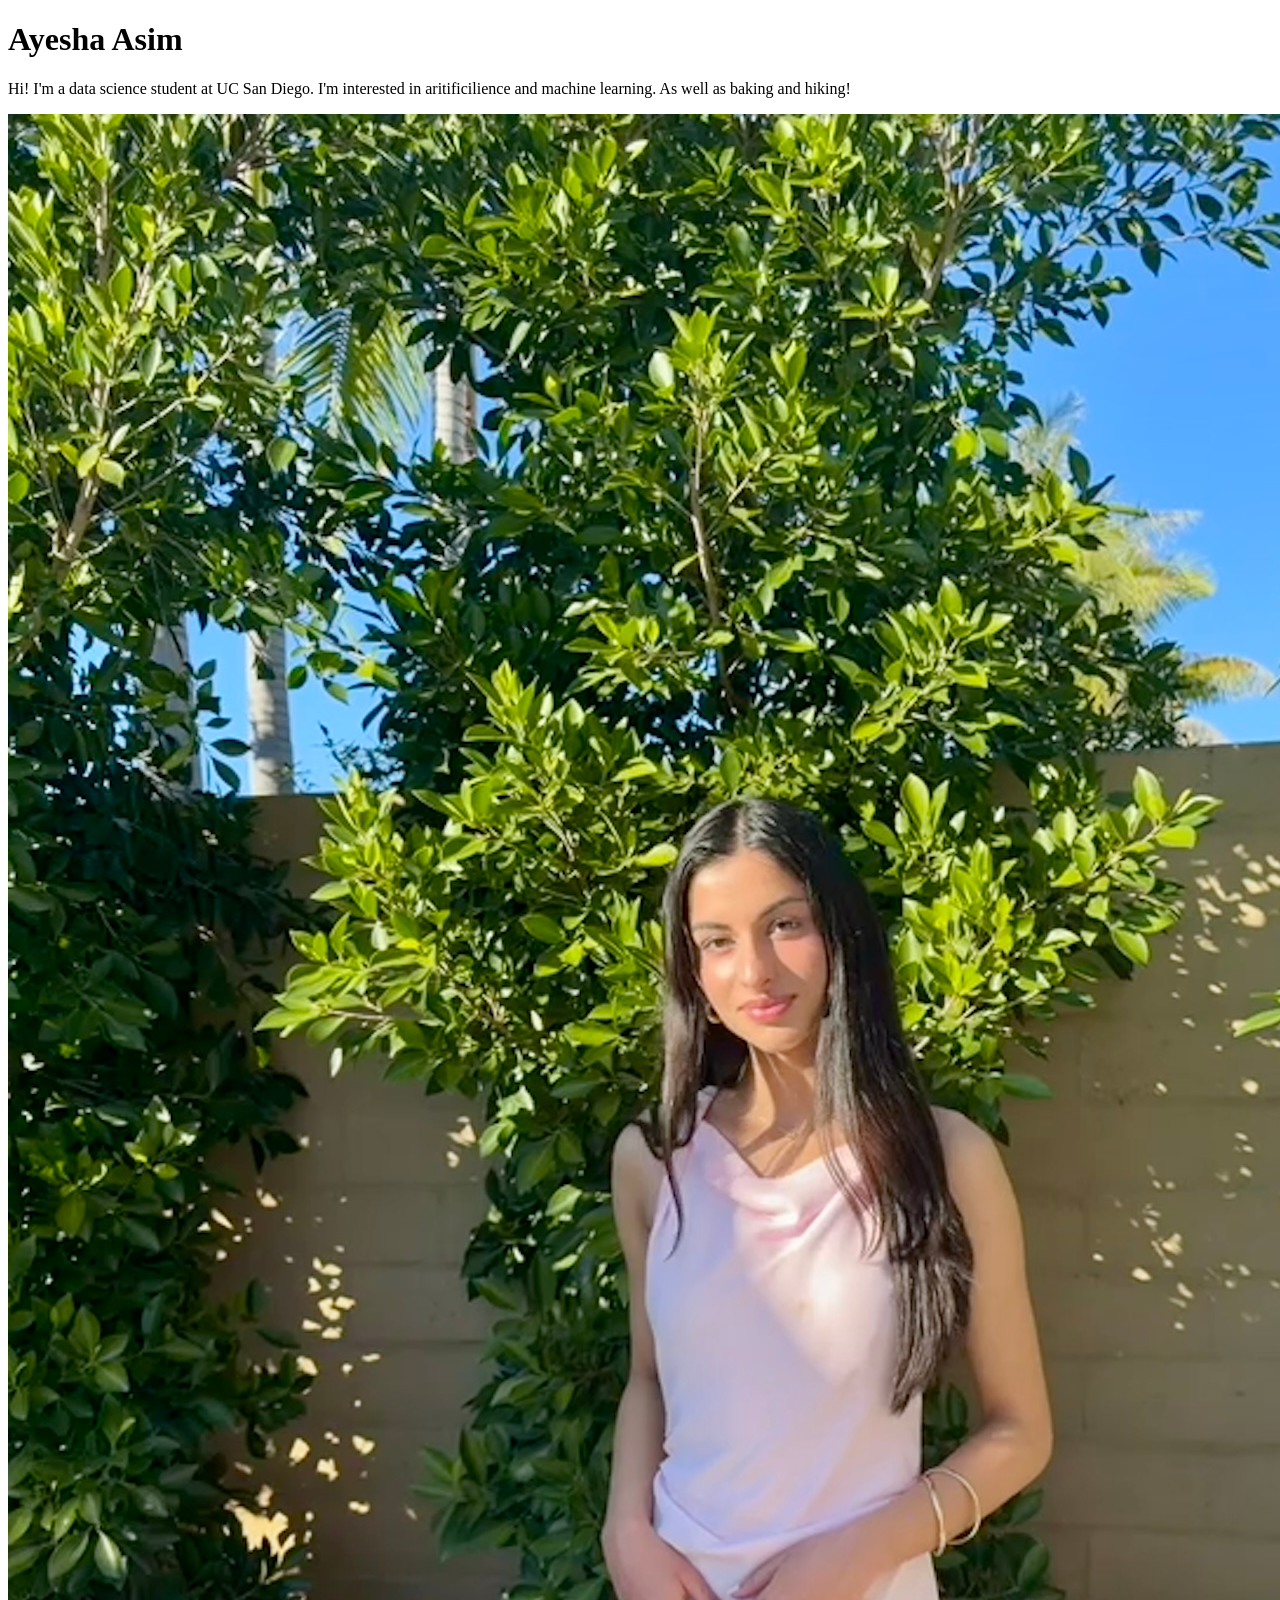
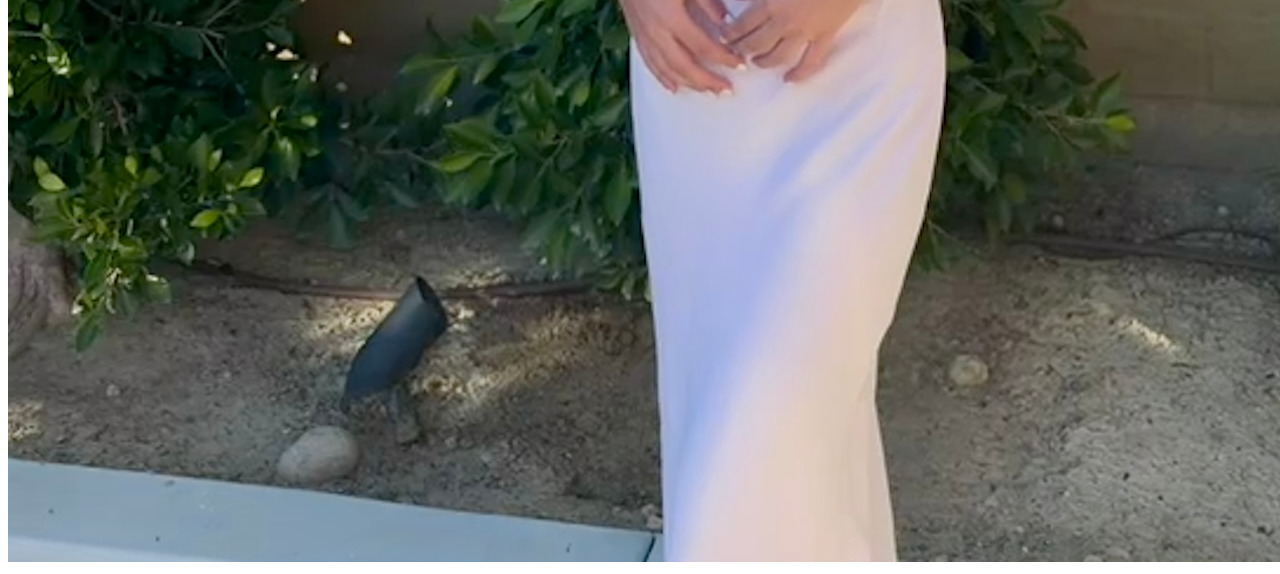
==== index.html @ cfe180df "fix typo" ====
<!DOCTYPE html>
<html lang="en">
<head>
    <meta charset="UTF-8">
    <meta name="viewport" content="width=device-width, initial-scale=1.0">
    <title>Aasim: Personal site and portfolio</title>
</head>
<body>
    <h1>Ayesha Asim</h1>
    <p>Hi! I'm a data science student at UC San Diego. I'm interested in aritificilience and machine learning. As well as baking and hiking! </p>
    <img src="images/me.JPG" alt="Me smiling outdoors on a sunnny day.">
</body>
</html>
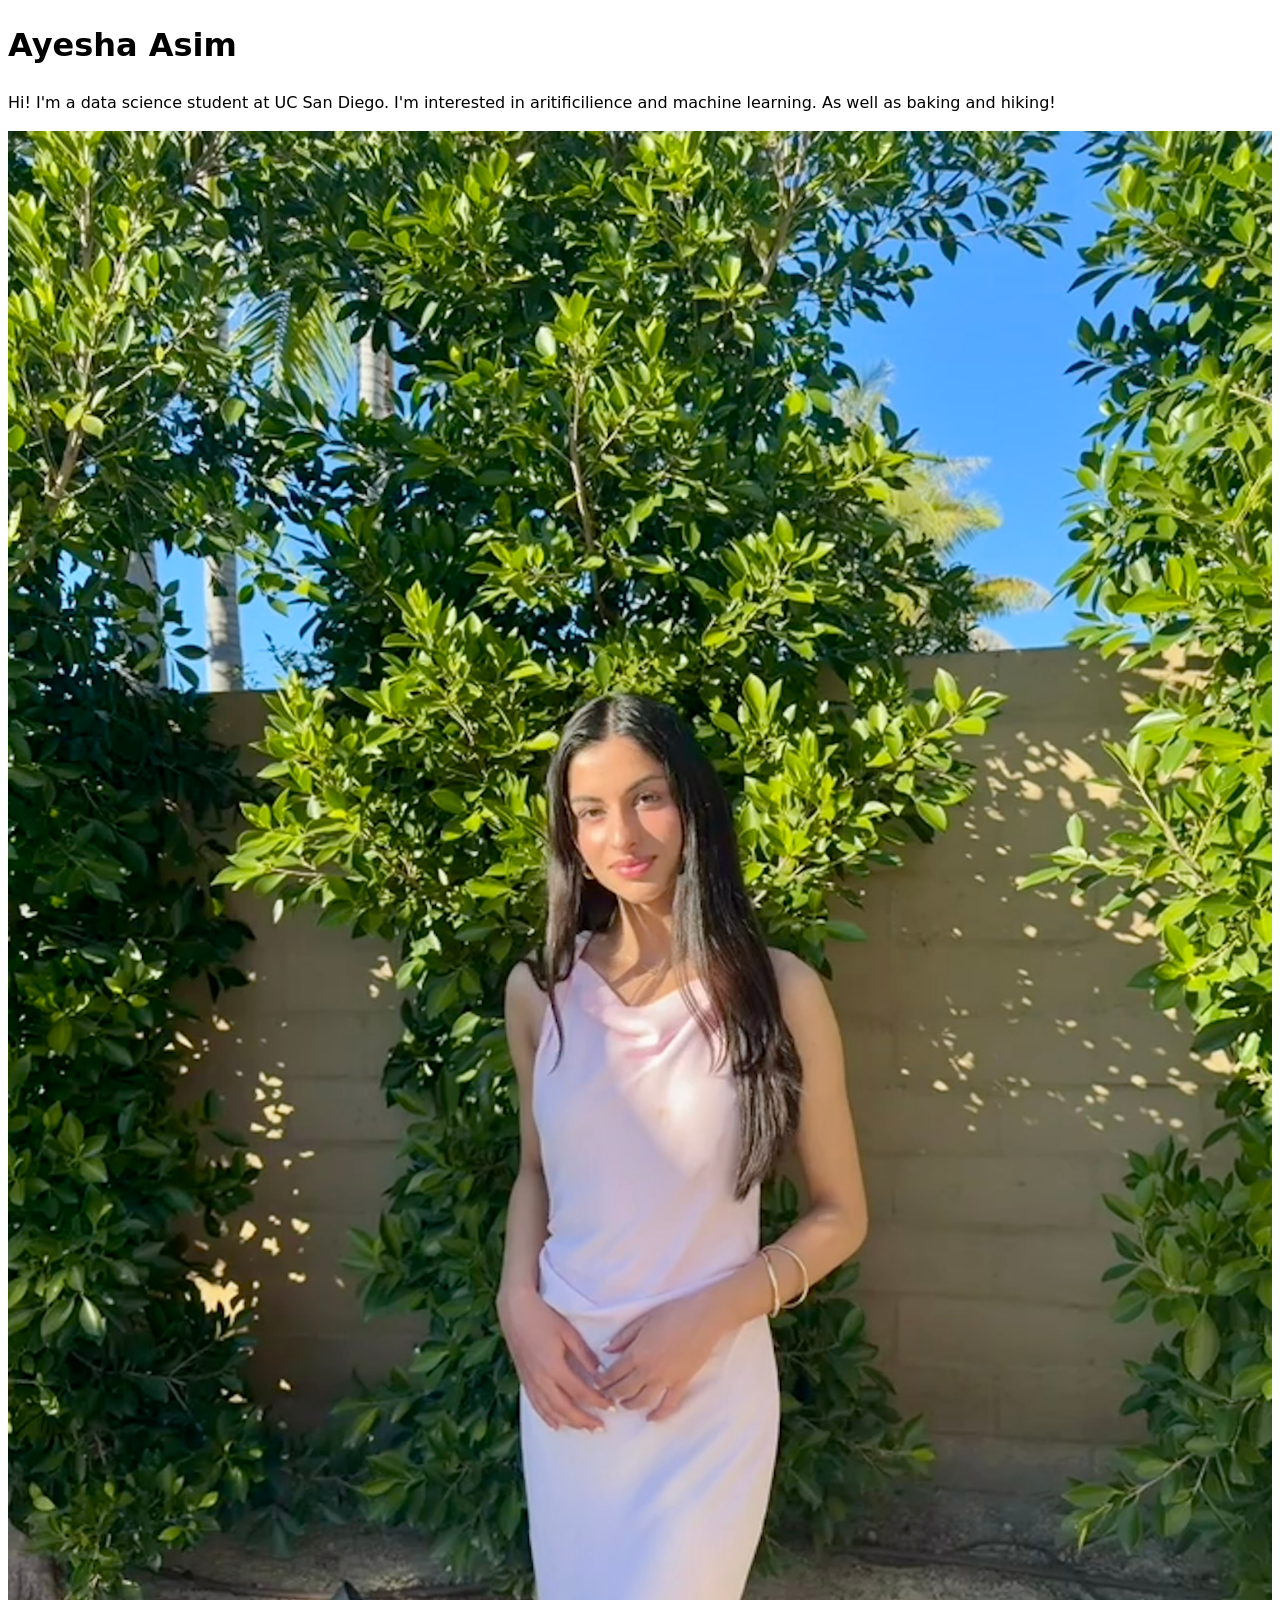
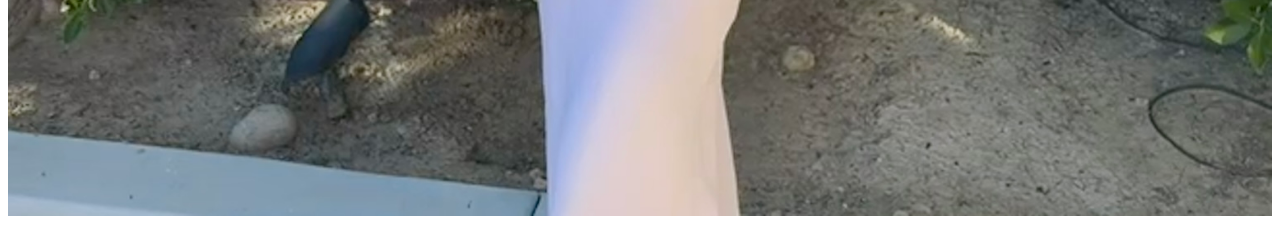
==== commit 4fbf07e8: "Initial commit" ====
--- a/index.html
+++ b/index.html
@@ -1,6 +1,7 @@
 <!DOCTYPE html>
 <html lang="en">
 <head>
+      <link rel="stylesheet" href="style.css">
     <meta charset="UTF-8">
     <meta name="viewport" content="width=device-width, initial-scale=1.0">
     <title>Aasim: Personal site and portfolio</title>
@@ -10,4 +11,4 @@
     <p>Hi! I'm a data science student at UC San Diego. I'm interested in aritificilience and machine learning. As well as baking and hiking! </p>
     <img src="images/me.JPG" alt="Me smiling outdoors on a sunnny day.">
 </body>
-</html>+</html> 
--- a/style.css
+++ b/style.css
@@ -0,0 +1,11 @@
+body {
+    /* Set line height to 1.5 times the font size
+       and use the OS's UI font as the website font */
+    font: 100%/1.5 system-ui;
+}
+
+img {
+    /* keep images from overflowing on small screens */
+    max-width: 100%;
+    height: auto;
+}
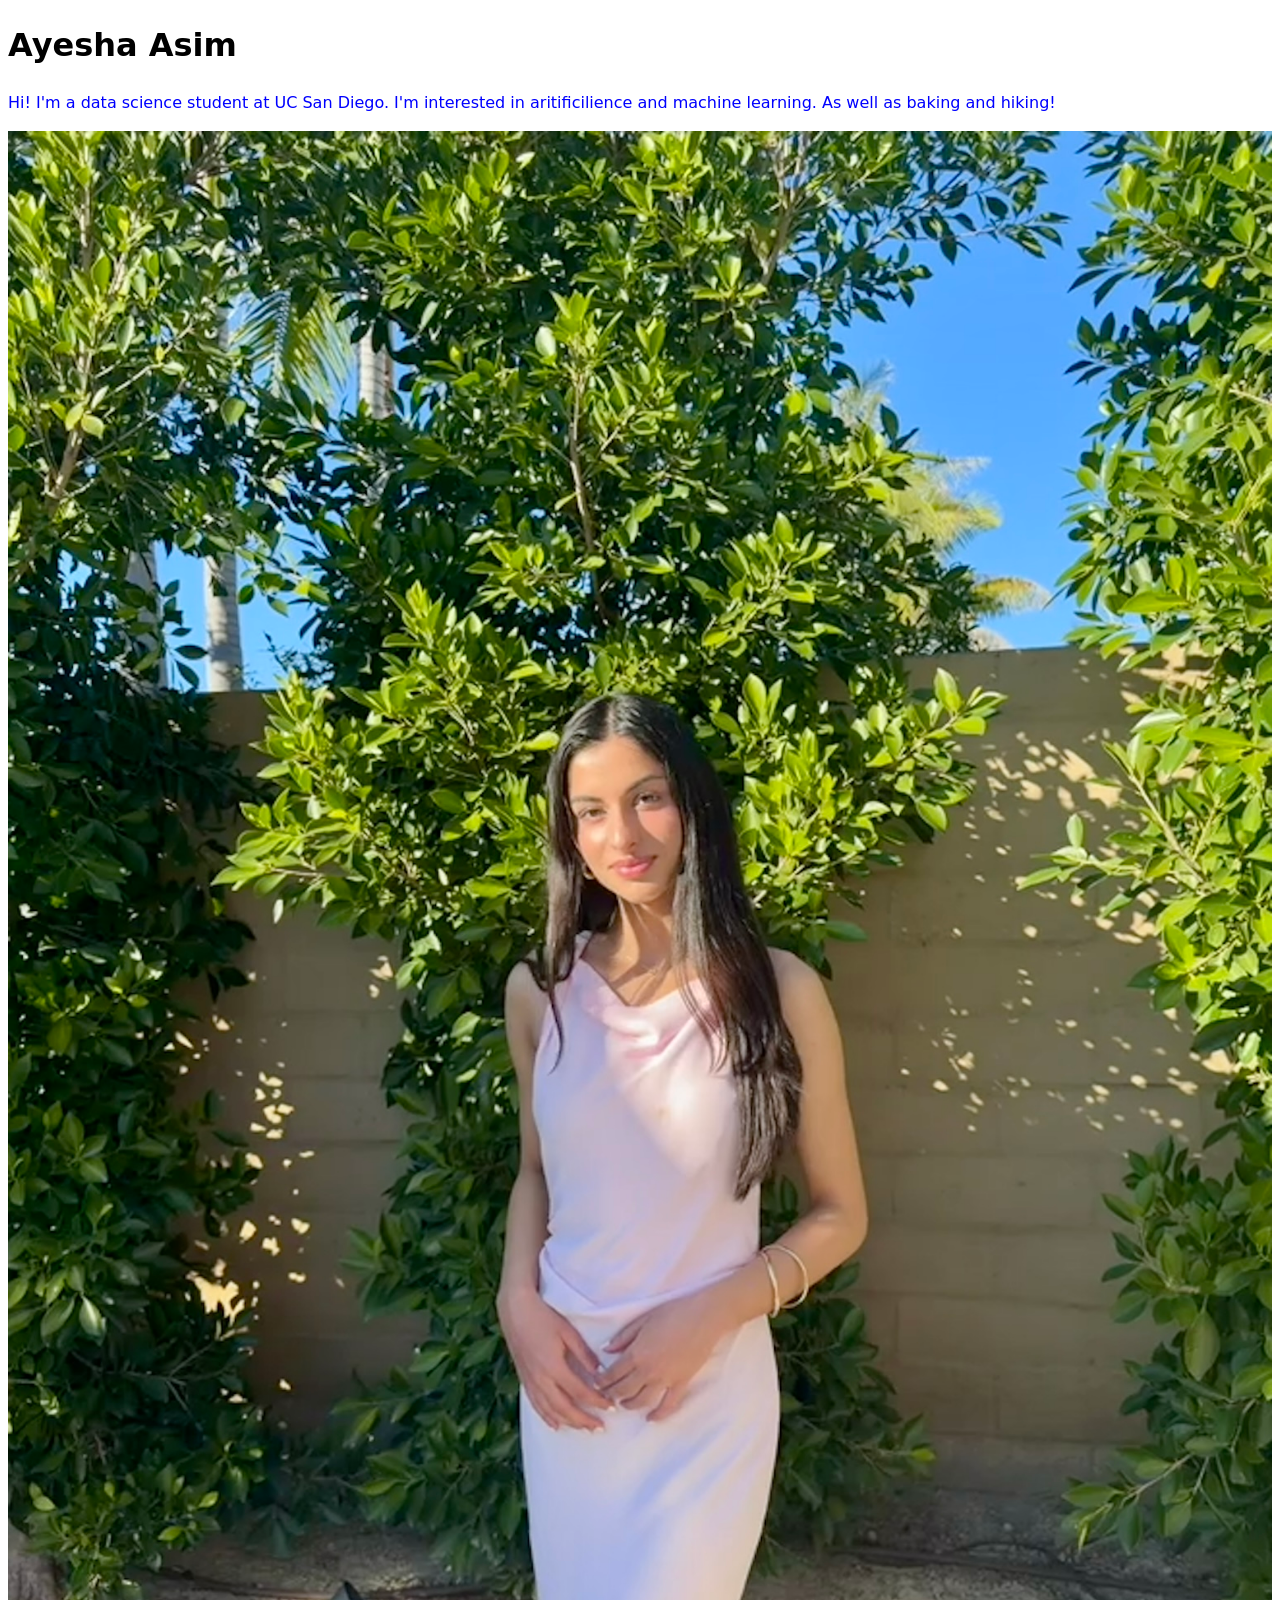
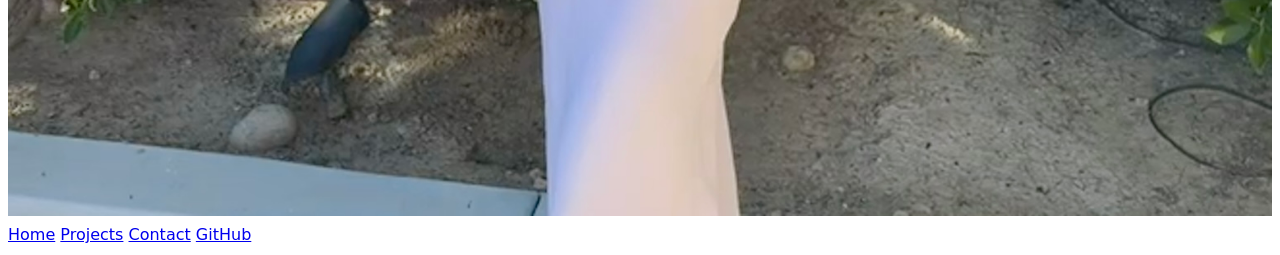
==== commit eedfd87b: "Add resume page" ====
--- a/index.html
+++ b/index.html
@@ -10,5 +10,11 @@
     <h1>Ayesha Asim</h1>
     <p>Hi! I'm a data science student at UC San Diego. I'm interested in aritificilience and machine learning. As well as baking and hiking! </p>
     <img src="images/me.JPG" alt="Me smiling outdoors on a sunnny day.">
+    <nav>
+    <a href="./">Home</a>
+    <a href="projects/">Projects</a>
+    <a href="contact/">Contact</a>
+    <a href="https://github.com/aasim-ucsd" target="_blank">GitHub</a>
+</nav>
 </body>
 </html> 
--- a/style.css
+++ b/style.css
@@ -8,4 +8,8 @@
     /* keep images from overflowing on small screens */
     max-width: 100%;
     height: auto;
+}
+
+p {
+    color: blue;
 }
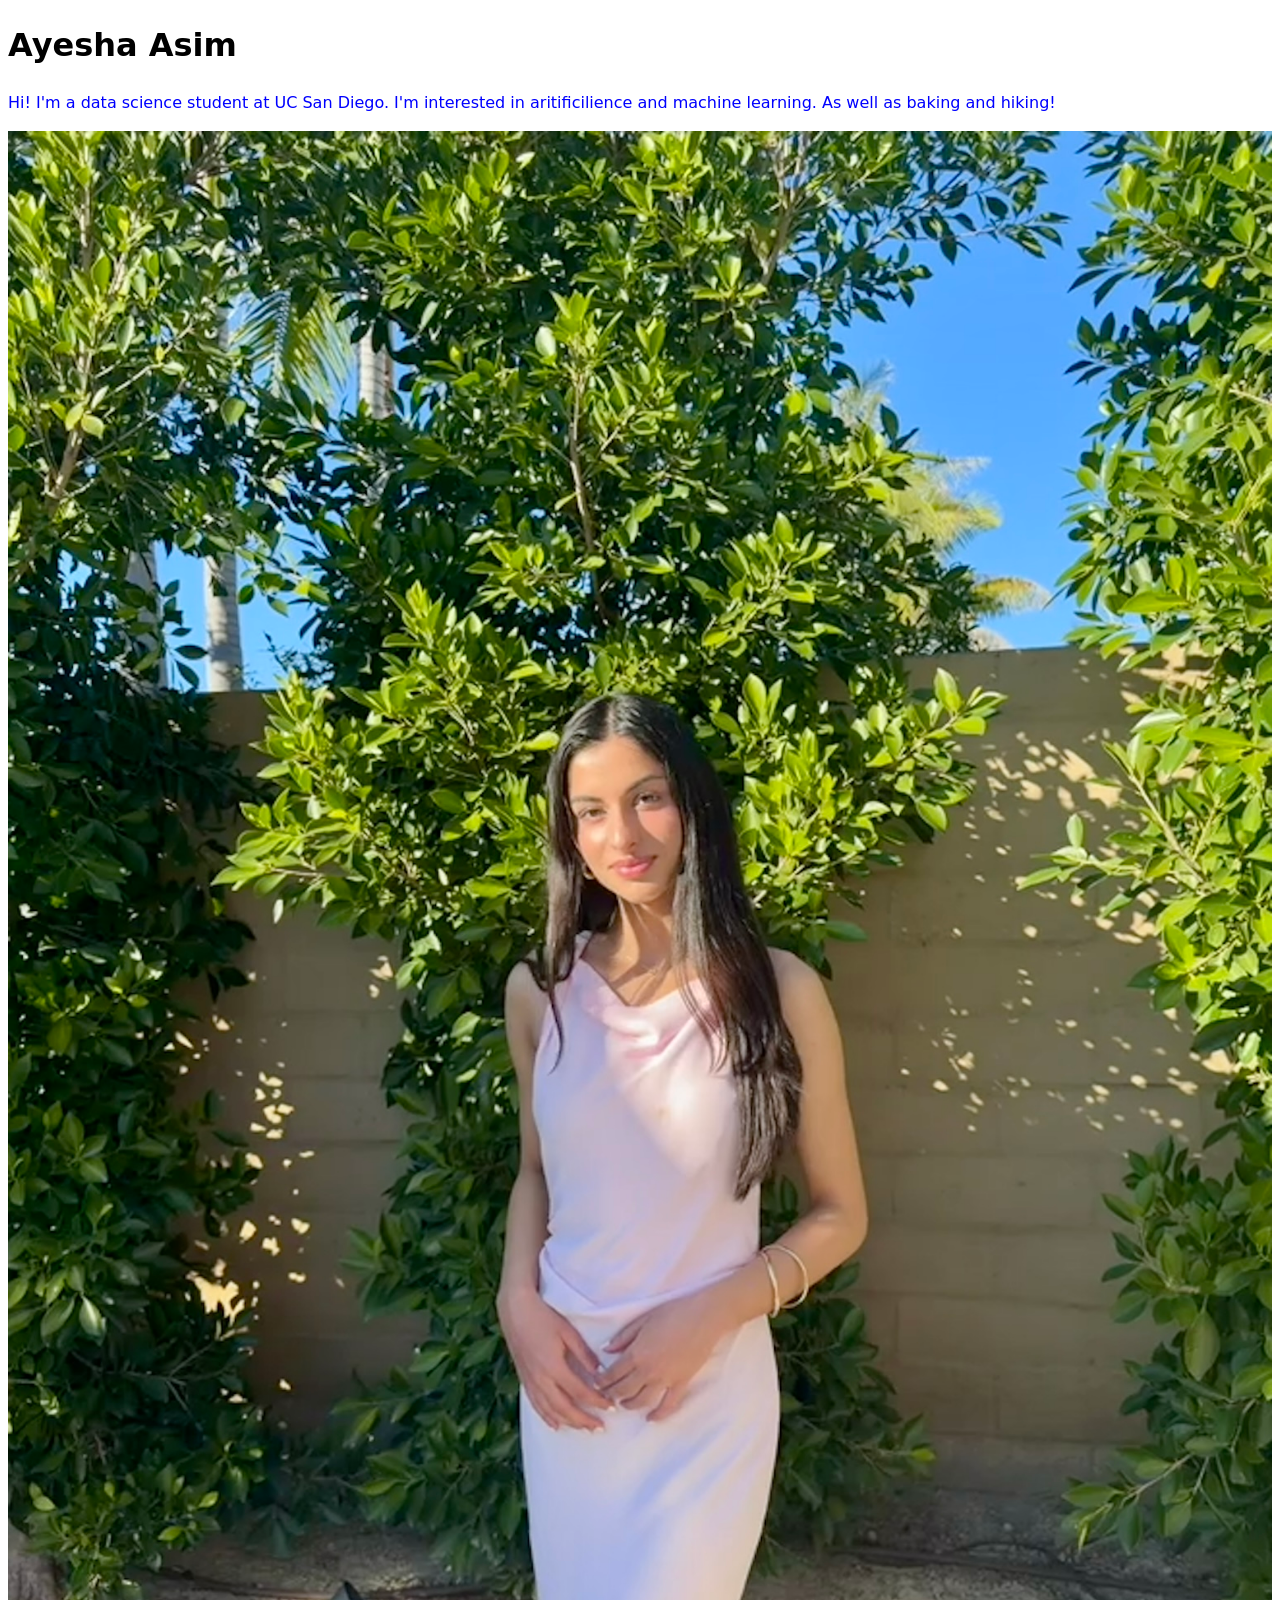
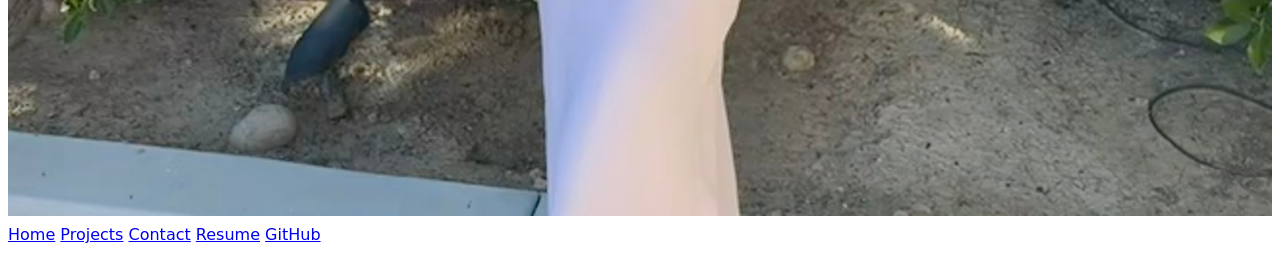
==== commit a7ef8e40: "add resume tab" ====
--- a/index.html
+++ b/index.html
@@ -14,6 +14,7 @@
     <a href="./">Home</a>
     <a href="projects/">Projects</a>
     <a href="contact/">Contact</a>
+    <a href="resume/">Resume</a>
     <a href="https://github.com/aasim-ucsd" target="_blank">GitHub</a>
 </nav>
 </body>
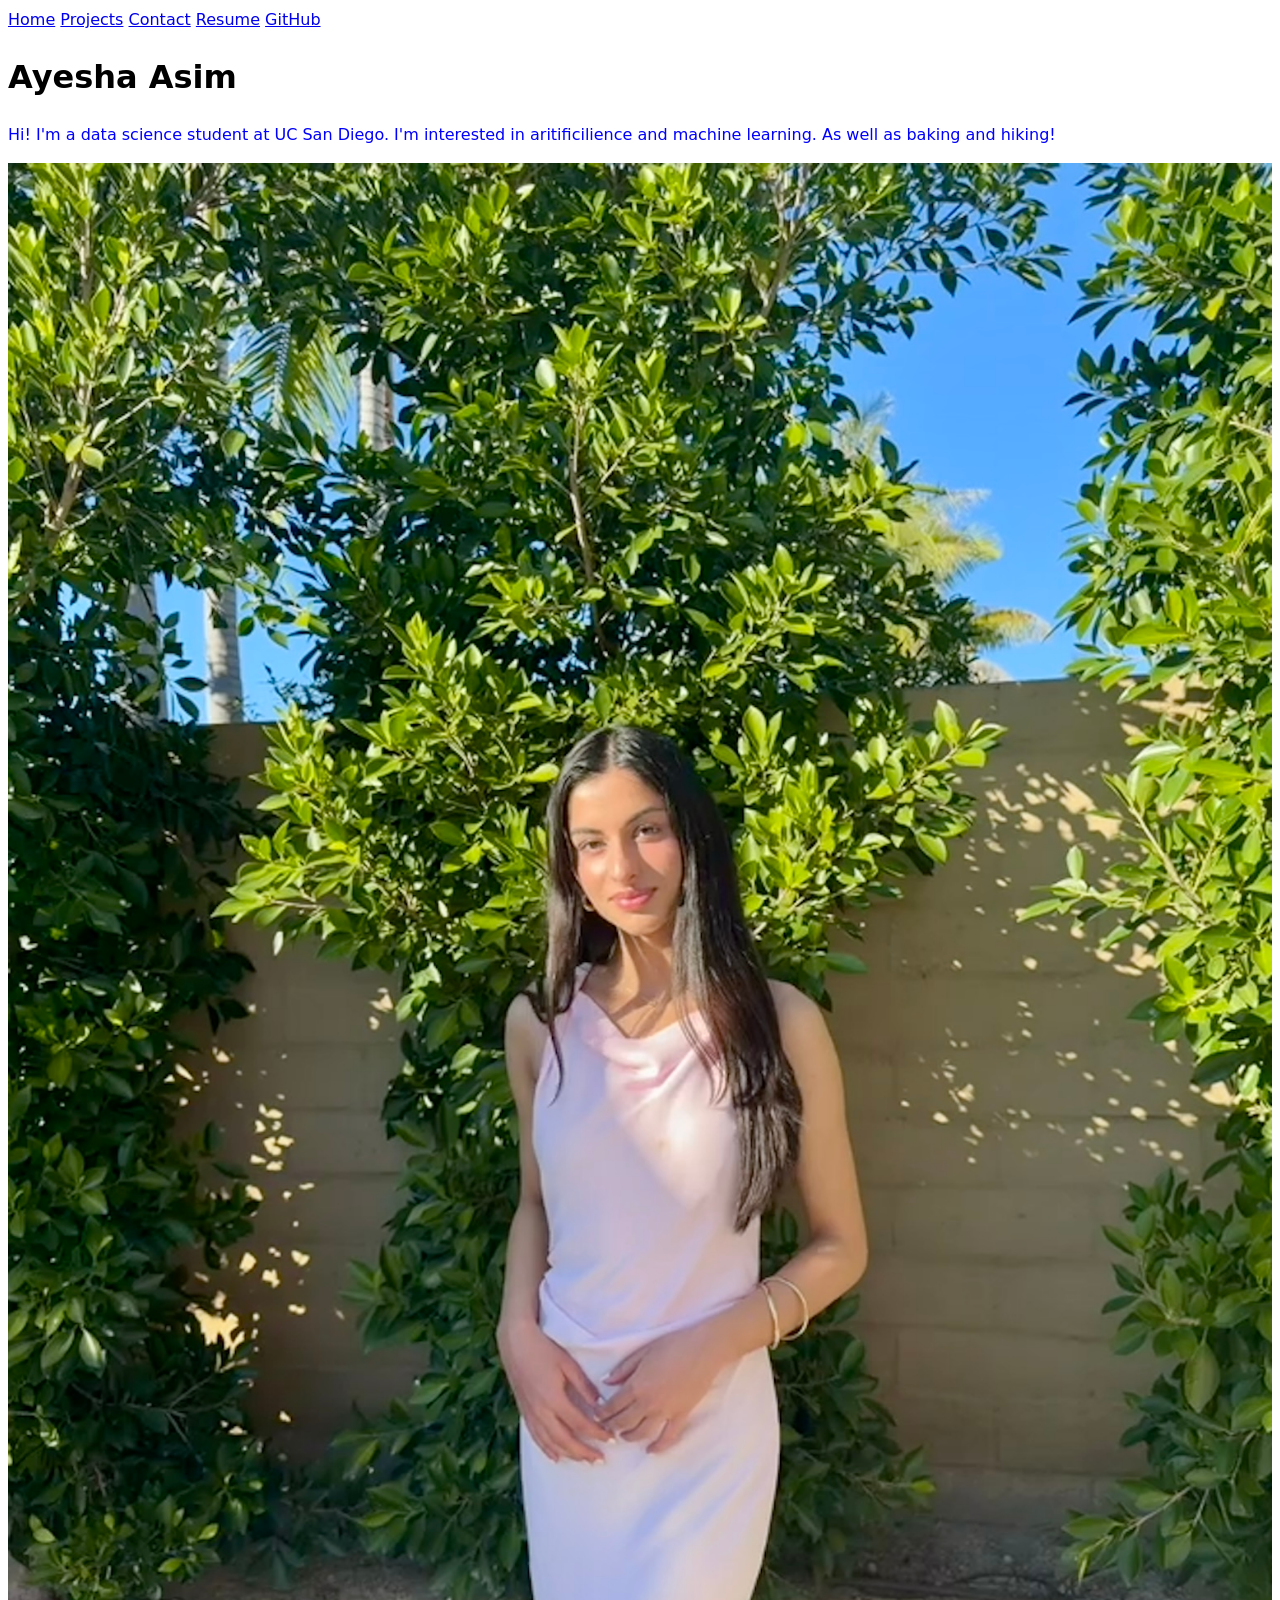
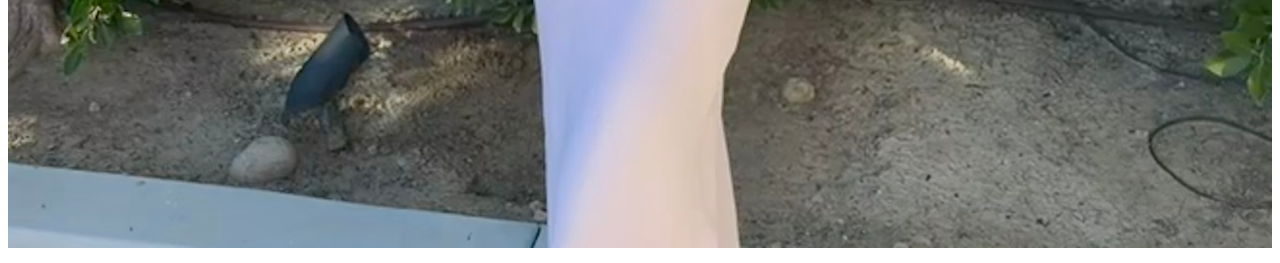
==== commit e9e5eeed: "fix header" ====
--- a/index.html
+++ b/index.html
@@ -7,15 +7,15 @@
     <title>Aasim: Personal site and portfolio</title>
 </head>
 <body>
-    <h1>Ayesha Asim</h1>
-    <p>Hi! I'm a data science student at UC San Diego. I'm interested in aritificilience and machine learning. As well as baking and hiking! </p>
-    <img src="images/me.JPG" alt="Me smiling outdoors on a sunnny day.">
-    <nav>
     <a href="./">Home</a>
     <a href="projects/">Projects</a>
     <a href="contact/">Contact</a>
     <a href="resume/">Resume</a>
     <a href="https://github.com/aasim-ucsd" target="_blank">GitHub</a>
+    <h1>Ayesha Asim</h1>
+    <p>Hi! I'm a data science student at UC San Diego. I'm interested in aritificilience and machine learning. As well as baking and hiking! </p>
+    <img src="images/me.JPG" alt="Me smiling outdoors on a sunnny day.">
+    <nav>
 </nav>
 </body>
 </html> 
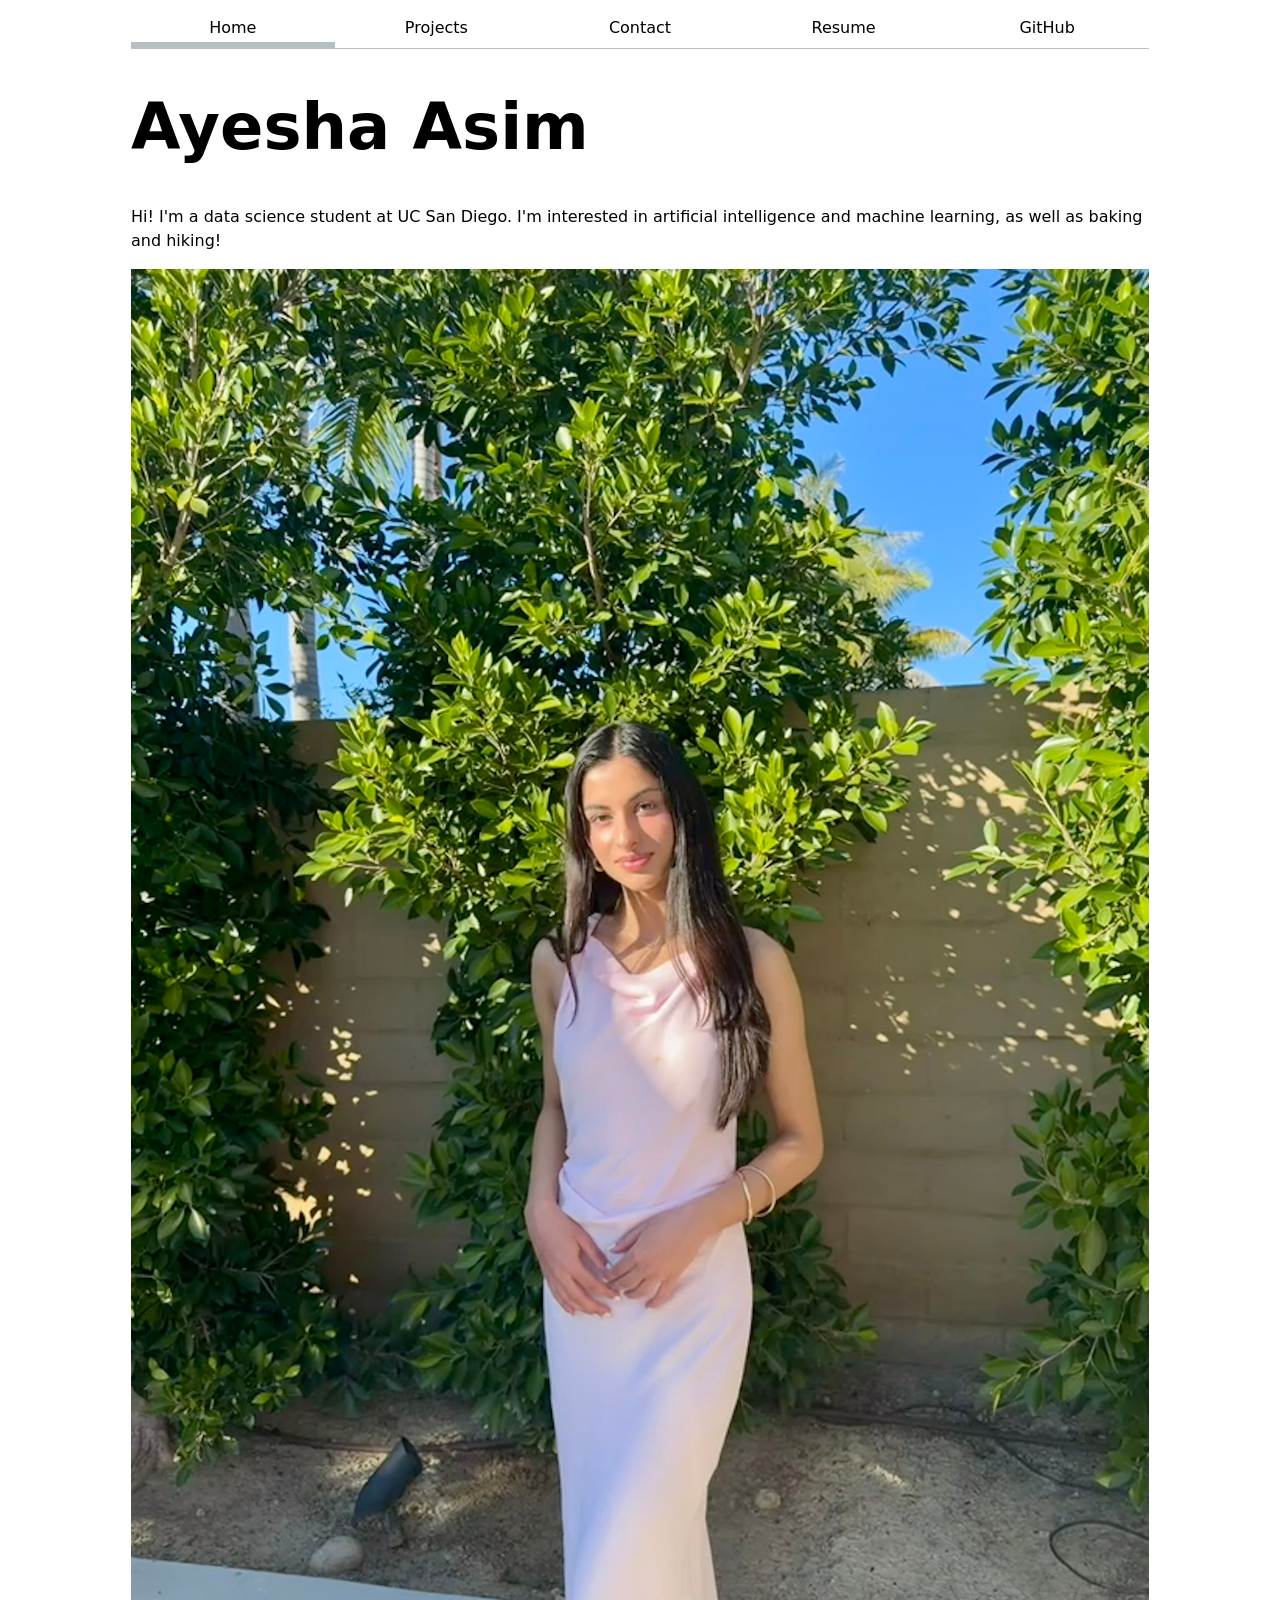
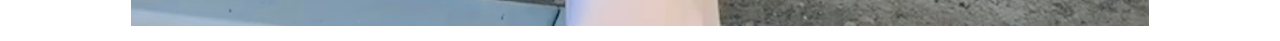
==== commit f0205376: "indexchange" ====
--- a/index.html
+++ b/index.html
@@ -7,15 +7,15 @@
     <title>Aasim: Personal site and portfolio</title>
 </head>
 <body>
-    <a href="./">Home</a>
-    <a href="projects/">Projects</a>
-    <a href="contact/">Contact</a>
-    <a href="resume/">Resume</a>
-    <a href="https://github.com/aasim-ucsd" target="_blank">GitHub</a>
+    <nav>
+        <a href="./" class="current">Home</a>
+        <a href="projects/">Projects</a>
+        <a href="contact/">Contact</a>
+        <a href="resume/">Resume</a>
+        <a href="https://github.com/aasim-ucsd" target="_blank">GitHub</a>
+    </nav>
     <h1>Ayesha Asim</h1>
-    <p>Hi! I'm a data science student at UC San Diego. I'm interested in aritificilience and machine learning. As well as baking and hiking! </p>
-    <img src="images/me.JPG" alt="Me smiling outdoors on a sunnny day.">
-    <nav>
-</nav>
+    <p>Hi! I'm a data science student at UC San Diego. I'm interested in artificial intelligence and machine learning, as well as baking and hiking!</p>
+    <img src="images/me.JPG" alt="Me smiling outdoors on a sunny day.">
 </body>
 </html> 
--- a/style.css
+++ b/style.css
@@ -1,7 +1,16 @@
+/* ===== Accent color (Step 2.4) ===== */
+html {
+    --color-accent: oklch(65% 50% 0);
+    accent-color: var(--color-accent);
+}
+
+/* ===== Page basics (Lab 1 + Step 1) ===== */
 body {
     /* Set line height to 1.5 times the font size
        and use the OS's UI font as the website font */
     font: 100%/1.5 system-ui;
+    max-width: 100ch;
+    margin-inline: max(1em, (100% - 100ch) / 2);
 }
 
 img {
@@ -10,6 +19,109 @@
     height: auto;
 }
 
-p {
-    color: blue;
+/* ===== Navigation bar (Step 2) ===== */
+nav ul,
+nav li {
+    display: contents;
+}
+
+nav {
+    display: flex;
+    margin-bottom: 1em;
+    border-bottom: 1px solid oklch(80% 3% 200);
+}
+
+nav a {
+    flex: 1;
+    text-decoration: none;
+    color: inherit;
+    text-align: center;
+    padding: 0.5em;
+}
+
+nav a.current {
+    border-bottom: 0.4em solid oklch(80% 3% 200);
+    padding-bottom: 0.1em;
+}
+
+nav a:hover {
+    border-bottom: 0.4em solid var(--color-accent);
+    padding-bottom: 0.1em;
+    background-color: oklch(from var(--color-accent) 95% 5% h);
+}
+
+/* ===== Contact form (Step 3) ===== */
+input,
+textarea,
+button {
+    font: inherit;
+}
+
+form {
+    display: grid;
+    grid-template-columns: auto 1fr;
+    gap: 1em;
+}
+
+form label {
+    display: grid;
+    grid-template-columns: subgrid;
+    grid-column: 1 / -1;
+}
+
+form button {
+    grid-column: 1 / -1;
+}
+
+/* ===== Projects page (Step 4) ===== */
+.projects {
+    display: grid;
+    grid-template-columns: repeat(auto-fill, minmax(15em, 1fr));
+    gap: 1em;
+}
+
+.projects article {
+    display: grid;
+    grid-template-rows: subgrid;
+    grid-row: span 3;
+}
+
+.projects h2 {
+    margin: 0;
+}
+
+/* ===== Headings (Step 4.4) ===== */
+h1, h2, h3, h4, h5, h6 {
+    line-height: 1.1;
+    text-wrap: balance;
+}
+
+h1 {
+    font-size: 400%;
+}
+
+/* ===== Resume (Step 5) — personalize these! ===== */
+section {
+    margin-block: 2em;
+}
+
+section h2 {
+    color: var(--color-accent);
+    border-bottom: 1px solid oklch(80% 3% 200);
+    padding-bottom: 0.2em;
+}
+
+section article {
+    margin-block: 1.5em;
+}
+
+section article h3 {
+    margin-bottom: 0.25em;
+}
+
+/* the location/date line under each job or school */
+header p {
+    margin-top: 0;
+    color: oklch(50% 3% 200);
+    font-size: 90%;
 }
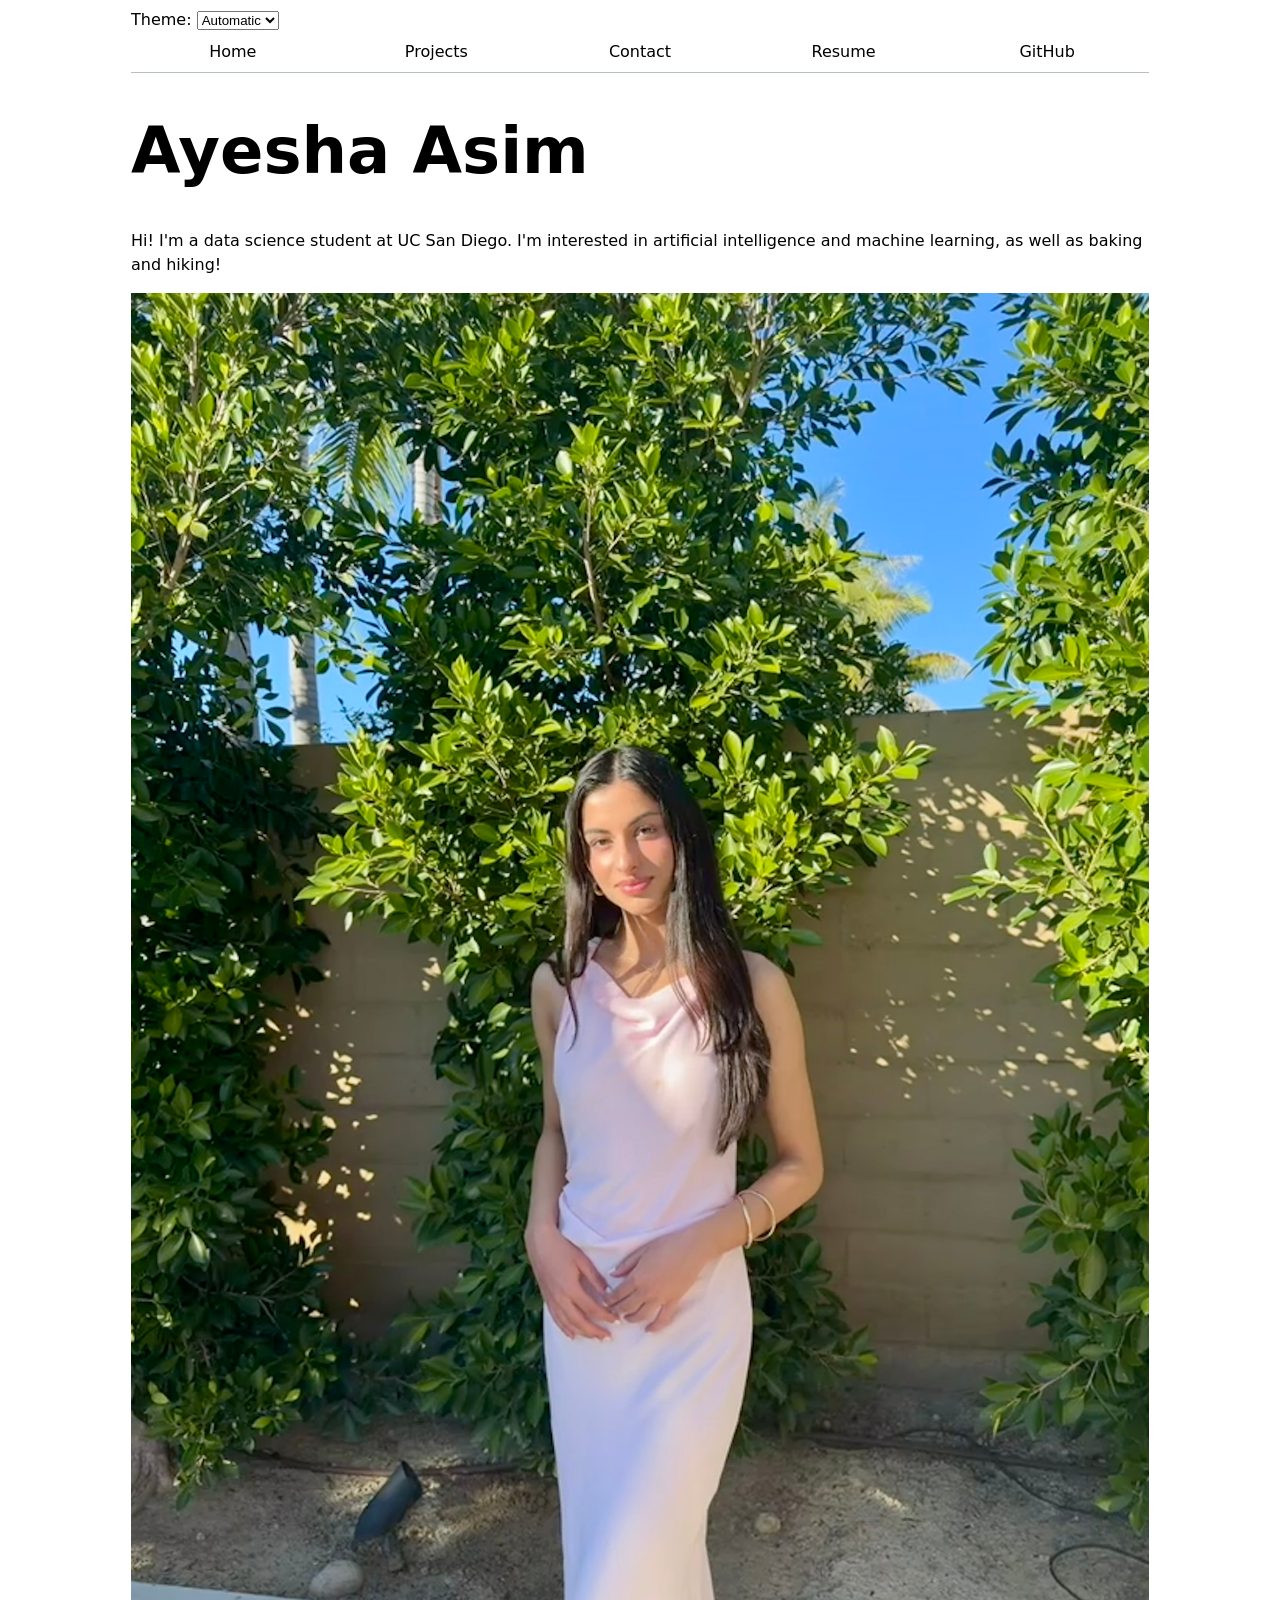
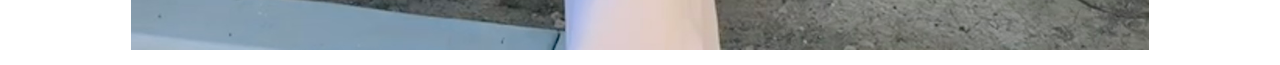
==== commit 93c8096d: "newindex" ====
--- a/index.html
+++ b/index.html
@@ -1,21 +1,15 @@
 <!DOCTYPE html>
 <html lang="en">
 <head>
-      <link rel="stylesheet" href="style.css">
+    <link rel="stylesheet" href="style.css">
     <meta charset="UTF-8">
     <meta name="viewport" content="width=device-width, initial-scale=1.0">
     <title>Aasim: Personal site and portfolio</title>
+    <script type="module" src="global.js"></script>
 </head>
 <body>
-    <nav>
-        <a href="./" class="current">Home</a>
-        <a href="projects/">Projects</a>
-        <a href="contact/">Contact</a>
-        <a href="resume/">Resume</a>
-        <a href="https://github.com/aasim-ucsd" target="_blank">GitHub</a>
-    </nav>
     <h1>Ayesha Asim</h1>
     <p>Hi! I'm a data science student at UC San Diego. I'm interested in artificial intelligence and machine learning, as well as baking and hiking!</p>
     <img src="images/me.JPG" alt="Me smiling outdoors on a sunny day.">
 </body>
-</html> +</html>
--- a/style.css
+++ b/style.css
@@ -1,4 +1,5 @@
 /* ===== Accent color (Step 2.4) ===== */
+/* Change the last number to change the color: 0 pink, 40 orange, 150 green, 250 blue, 300 purple */
 html {
     --color-accent: oklch(65% 50% 0);
     accent-color: var(--color-accent);
@@ -100,28 +101,48 @@
     font-size: 400%;
 }
 
-/* ===== Resume (Step 5) — personalize these! ===== */
+/* ===== Resume (Step 5) ===== */
+
+/* Center the name and contact line at the top */
+body > header {
+    text-align: center;
+}
+
 section {
     margin-block: 2em;
 }
 
+/* Section titles (Summary, Education, Experience...) */
 section h2 {
     color: var(--color-accent);
     border-bottom: 1px solid oklch(80% 3% 200);
     padding-bottom: 0.2em;
 }
 
+/* Each job / school / project, with a soft colored line on the left */
 section article {
     margin-block: 1.5em;
+    border-left: 3px solid oklch(from var(--color-accent) 85% 10% h);
+    padding-left: 1em;
 }
 
 section article h3 {
     margin-bottom: 0.25em;
 }
 
-/* the location/date line under each job or school */
+/* The location/date line under each title */
 header p {
     margin-top: 0;
     color: oklch(50% 3% 200);
     font-size: 90%;
+}
+
+/* Bullet points: a bit more breathing room */
+section li {
+    margin-block: 0.3em;
+}
+
+/* Skill category names in the accent color */
+section li strong {
+    color: var(--color-accent);
 }
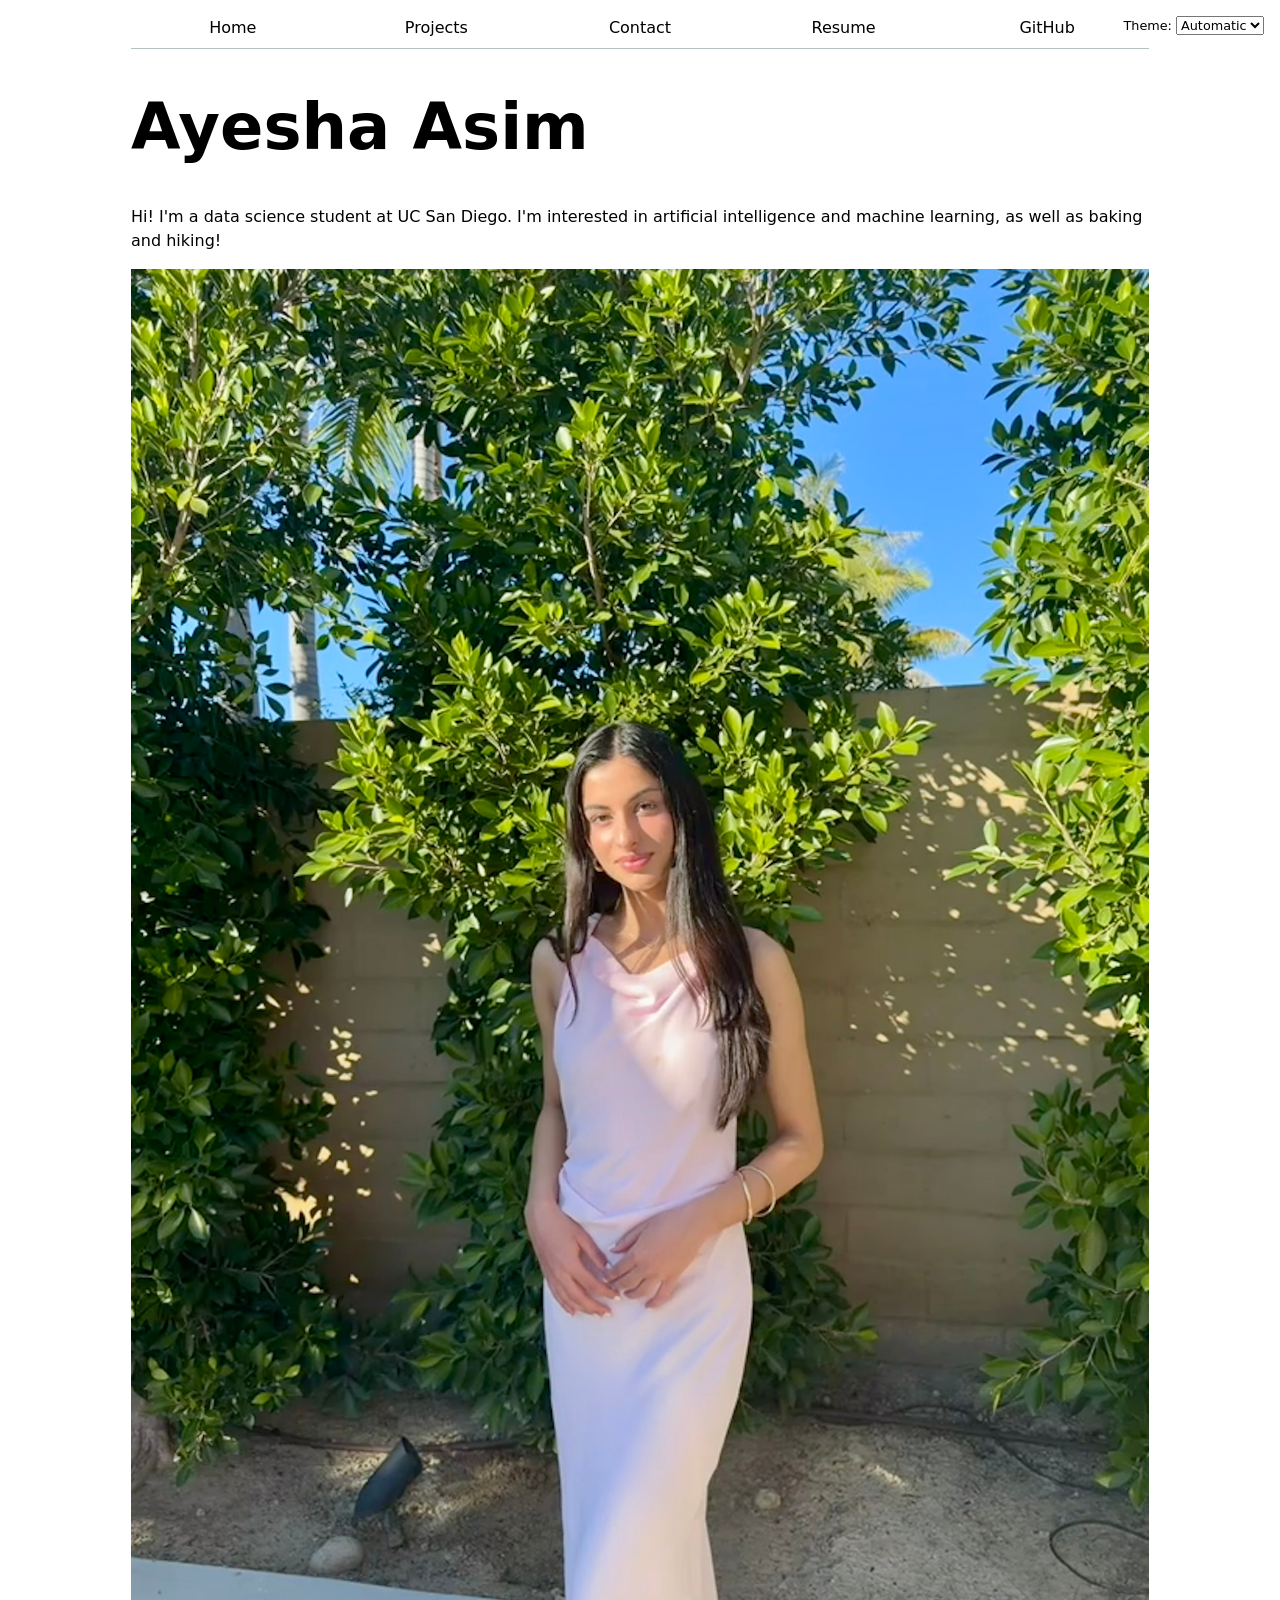
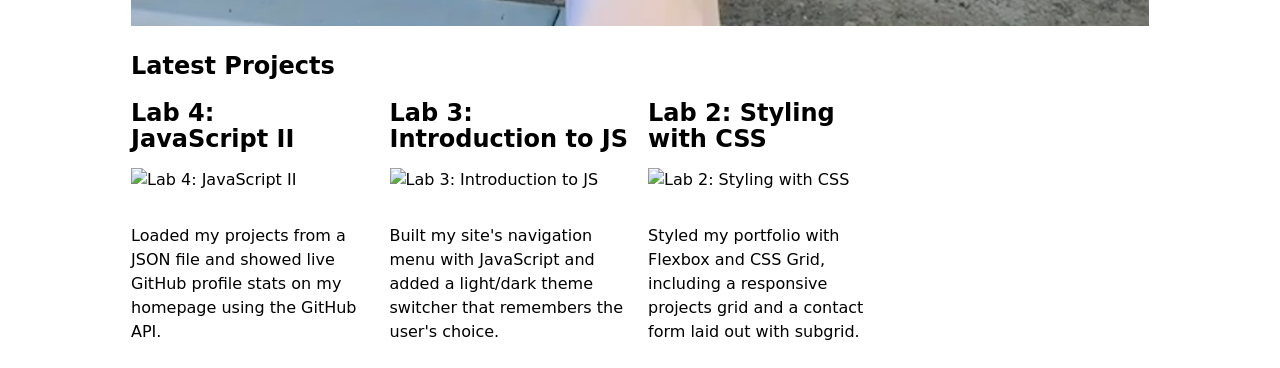
==== commit 2841d099: "Lab 4: projects from JSON and GitHub stats" ====
--- a/index.html
+++ b/index.html
@@ -6,10 +6,20 @@
     <meta name="viewport" content="width=device-width, initial-scale=1.0">
     <title>Aasim: Personal site and portfolio</title>
     <script type="module" src="global.js"></script>
+    <script type="module" src="index.js"></script>
 </head>
 <body>
     <h1>Ayesha Asim</h1>
     <p>Hi! I'm a data science student at UC San Diego. I'm interested in artificial intelligence and machine learning, as well as baking and hiking!</p>
     <img src="images/me.JPG" alt="Me smiling outdoors on a sunny day.">
+
+    <div id="profile-stats">
+        <!-- GitHub stats are added here by index.js -->
+    </div>
+
+    <h2>Latest Projects</h2>
+    <div class="projects">
+        <!-- The first 3 projects are added here by index.js -->
+    </div>
 </body>
-</html>+</html>
--- a/style.css
+++ b/style.css
@@ -3,6 +3,12 @@
 html {
     --color-accent: oklch(65% 50% 0);
     accent-color: var(--color-accent);
+
+    /* Lab 3, Step 4.1: follow the OS light/dark setting */
+    color-scheme: light dark;
+
+    /* Lab 3: a border color that looks subtle in both light and dark mode */
+    --border-color: oklch(50% 10% 200 / 40%);
 }
 
 /* ===== Page basics (Lab 1 + Step 1) ===== */
@@ -29,7 +35,7 @@
 nav {
     display: flex;
     margin-bottom: 1em;
-    border-bottom: 1px solid oklch(80% 3% 200);
+    border-bottom: 1px solid var(--border-color);
 }
 
 nav a {
@@ -41,20 +47,21 @@
 }
 
 nav a.current {
-    border-bottom: 0.4em solid oklch(80% 3% 200);
+    border-bottom: 0.4em solid var(--border-color);
     padding-bottom: 0.1em;
 }
 
 nav a:hover {
     border-bottom: 0.4em solid var(--color-accent);
     padding-bottom: 0.1em;
-    background-color: oklch(from var(--color-accent) 95% 5% h);
+    background-color: color-mix(in oklch, var(--color-accent), canvas 85%);
 }
 
 /* ===== Contact form (Step 3) ===== */
 input,
 textarea,
-button {
+button,
+select {
     font: inherit;
 }
 
@@ -115,14 +122,14 @@
 /* Section titles (Summary, Education, Experience...) */
 section h2 {
     color: var(--color-accent);
-    border-bottom: 1px solid oklch(80% 3% 200);
+    border-bottom: 1px solid var(--border-color);
     padding-bottom: 0.2em;
 }
 
 /* Each job / school / project, with a soft colored line on the left */
 section article {
     margin-block: 1.5em;
-    border-left: 3px solid oklch(from var(--color-accent) 85% 10% h);
+    border-left: 3px solid color-mix(in oklch, var(--color-accent), canvas 60%);
     padding-left: 1em;
 }
 
@@ -133,7 +140,7 @@
 /* The location/date line under each title */
 header p {
     margin-top: 0;
-    color: oklch(50% 3% 200);
+    color: color-mix(in oklch, canvastext 65%, canvas);
     font-size: 90%;
 }
 
@@ -145,4 +152,36 @@
 /* Skill category names in the accent color */
 section li strong {
     color: var(--color-accent);
+}
+
+/* ===== Lab 3, Step 4.3: theme switcher in the top right corner ===== */
+.color-scheme {
+    position: absolute;
+    top: 1rem;
+    right: 1rem;
+    font-size: 80%;
+} 
+
+/* ===== Lab 4: GitHub stats on the homepage ===== */
+#profile-stats dl {
+    display: grid;
+    grid-template-columns: repeat(4, 1fr);
+    text-align: center;
+    gap: 0.25em 1em;
+}
+
+/* labels on the first row, numbers on the second row */
+#profile-stats dt {
+    grid-row: 1;
+    font-size: 80%;
+    text-transform: uppercase;
+    color: color-mix(in oklch, canvastext 65%, canvas);
+}
+
+#profile-stats dd {
+    grid-row: 2;
+    margin: 0;
+    font-size: 200%;
+    font-weight: bold;
+    color: var(--color-accent);
 }
